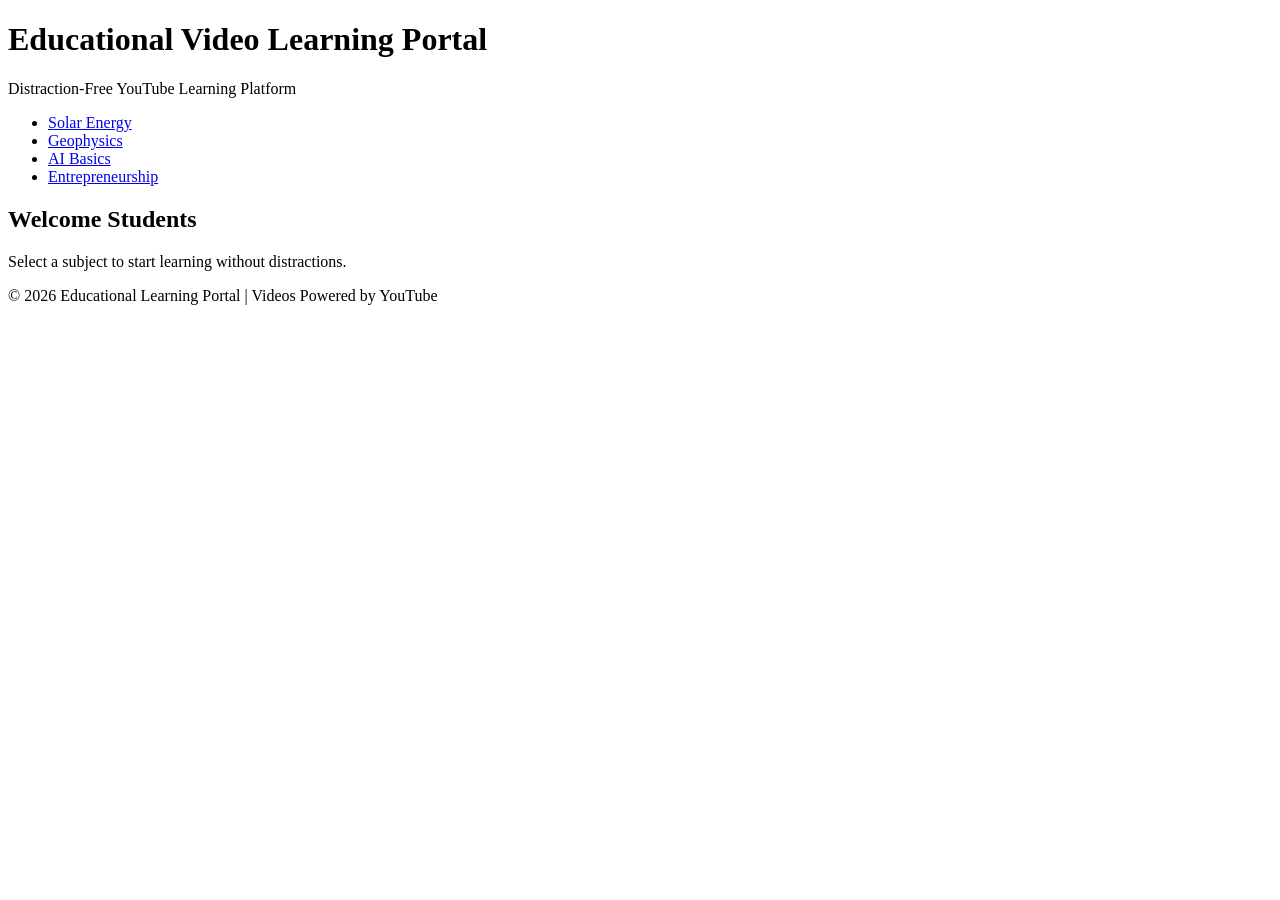
==== index.html @ c42286ee "Create index.html" ====
<!DOCTYPE html>
<html lang="en">
<head>
    <meta charset="UTF-8">
    <meta name="viewport" content="width=device-width, initial-scale=1.0">
    <title>Educational Video Learning Portal</title>

    <link rel="stylesheet" href="style.css">
    <link href="https://fonts.googleapis.com/css2?family=Roboto&display=swap" rel="stylesheet">
</head>

<body>

<header>
    <h1>Educational Video Learning Portal</h1>
    <p>Distraction-Free YouTube Learning Platform</p>
</header>

<nav>
    <ul>
        <li><a href="#" onclick="loadSection('solar')">Solar Energy</a></li>
        <li><a href="#" onclick="loadSection('geo')">Geophysics</a></li>
        <li><a href="#" onclick="loadSection('ai')">AI Basics</a></li>
        <li><a href="#" onclick="loadSection('entre')">Entrepreneurship</a></li>
    </ul>
</nav>

<main>

<section id="welcome">
    <h2>Welcome Students</h2>
    <p>Select a subject to start learning without distractions.</p>
</section>

<section id="videoSection" style="display:none;">
    <h2 id="sectionTitle"></h2>
    <div id="videoContainer" class="video-container"></div>
</section>

</main>

<footer>
    <p>© 2026 Educational Learning Portal | Videos Powered by YouTube</p>
</footer>

<script src="script.js"></script>

</body>
</html>
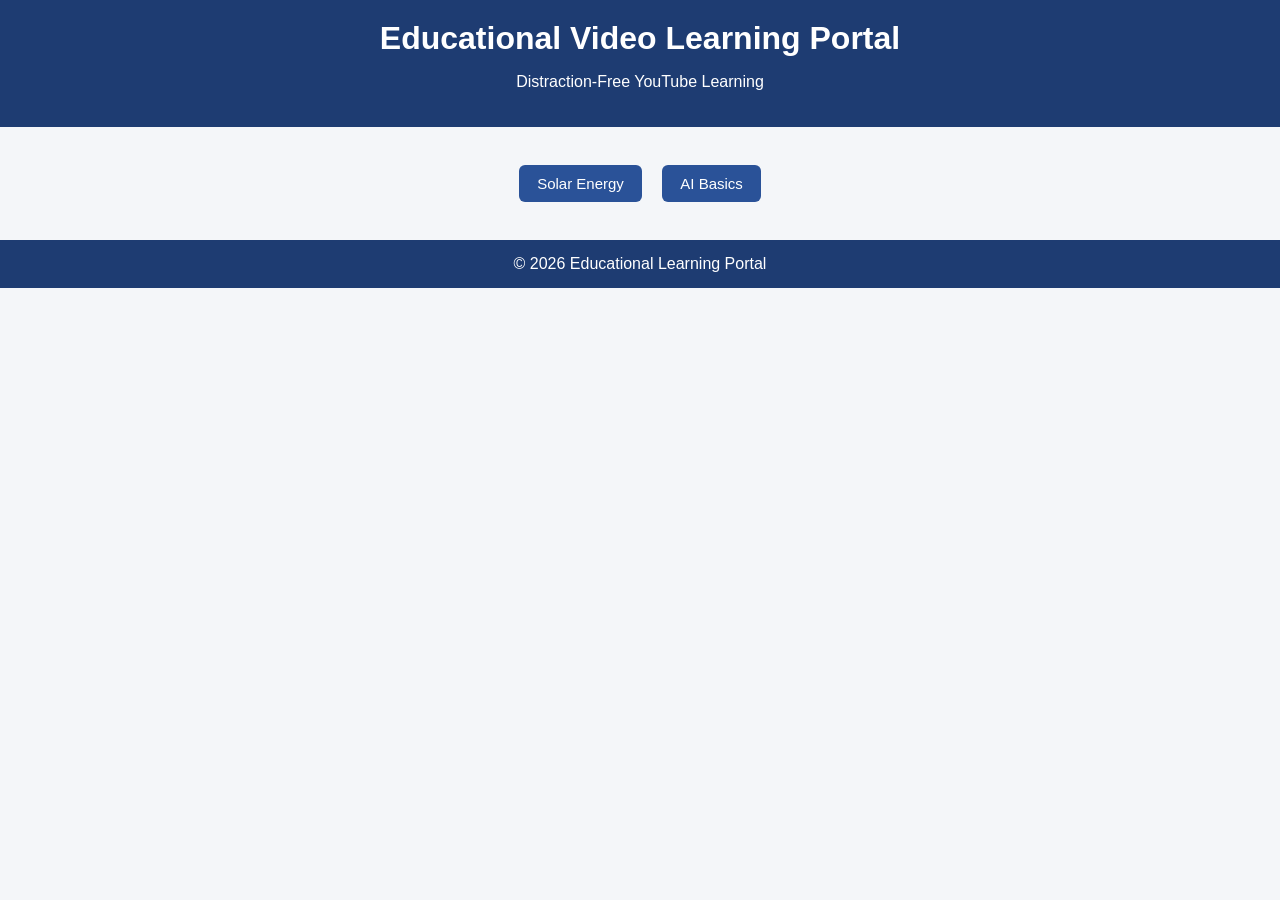
==== commit c57a5cfc: "Create index.html" ====
--- a/index.html
+++ b/index.html
@@ -2,48 +2,105 @@
 <html lang="en">
 <head>
     <meta charset="UTF-8">
+    <title>Educational Video Learning Portal</title>
     <meta name="viewport" content="width=device-width, initial-scale=1.0">
-    <title>Educational Video Learning Portal</title>
 
-    <link rel="stylesheet" href="style.css">
-    <link href="https://fonts.googleapis.com/css2?family=Roboto&display=swap" rel="stylesheet">
+    <style>
+        body {
+            margin: 0;
+            font-family: Arial, sans-serif;
+            background-color: #f4f6f9;
+            text-align: center;
+        }
+
+        header {
+            background-color: #1e3c72;
+            color: white;
+            padding: 20px;
+        }
+
+        h1 {
+            margin: 0;
+        }
+
+        .buttons {
+            margin: 30px 0;
+        }
+
+        button {
+            padding: 10px 18px;
+            margin: 8px;
+            border: none;
+            border-radius: 6px;
+            background-color: #2a5298;
+            color: white;
+            font-size: 15px;
+            cursor: pointer;
+        }
+
+        button:hover {
+            background-color: #16335c;
+        }
+
+        .videos {
+            display: none;
+            margin-bottom: 30px;
+        }
+
+        iframe {
+            width: 90%;
+            height: 400px;
+            margin: 15px 0;
+            border-radius: 10px;
+        }
+
+        footer {
+            background-color: #1e3c72;
+            color: white;
+            padding: 15px;
+        }
+    </style>
 </head>
 
 <body>
 
 <header>
     <h1>Educational Video Learning Portal</h1>
-    <p>Distraction-Free YouTube Learning Platform</p>
+    <p>Distraction-Free YouTube Learning</p>
 </header>
 
-<nav>
-    <ul>
-        <li><a href="#" onclick="loadSection('solar')">Solar Energy</a></li>
-        <li><a href="#" onclick="loadSection('geo')">Geophysics</a></li>
-        <li><a href="#" onclick="loadSection('ai')">AI Basics</a></li>
-        <li><a href="#" onclick="loadSection('entre')">Entrepreneurship</a></li>
-    </ul>
-</nav>
+<div class="buttons">
+    <button onclick="show('solar')">Solar Energy</button>
+    <button onclick="show('ai')">AI Basics</button>
+</div>
 
-<main>
+<!-- Solar Videos -->
+<div id="solar" class="videos">
+    <h2>Solar Energy</h2>
+    <iframe src="https://www.youtube.com/embed/dQw4w9WgXcQ?rel=0" allowfullscreen></iframe>
+</div>
 
-<section id="welcome">
-    <h2>Welcome Students</h2>
-    <p>Select a subject to start learning without distractions.</p>
-</section>
-
-<section id="videoSection" style="display:none;">
-    <h2 id="sectionTitle"></h2>
-    <div id="videoContainer" class="video-container"></div>
-</section>
-
-</main>
+<!-- AI Videos -->
+<div id="ai" class="videos">
+    <h2>AI Basics</h2>
+    <iframe src="https://www.youtube.com/embed/3tmd-ClpJxA?rel=0" allowfullscreen></iframe>
+</div>
 
 <footer>
-    <p>© 2026 Educational Learning Portal | Videos Powered by YouTube</p>
+    © 2026 Educational Learning Portal
 </footer>
 
-<script src="script.js"></script>
+<script>
+    function show(id) {
+        var sections = document.getElementsByClassName("videos");
+
+        for (var i = 0; i < sections.length; i++) {
+            sections[i].style.display = "none";
+        }
+
+        document.getElementById(id).style.display = "block";
+    }
+</script>
 
 </body>
 </html>
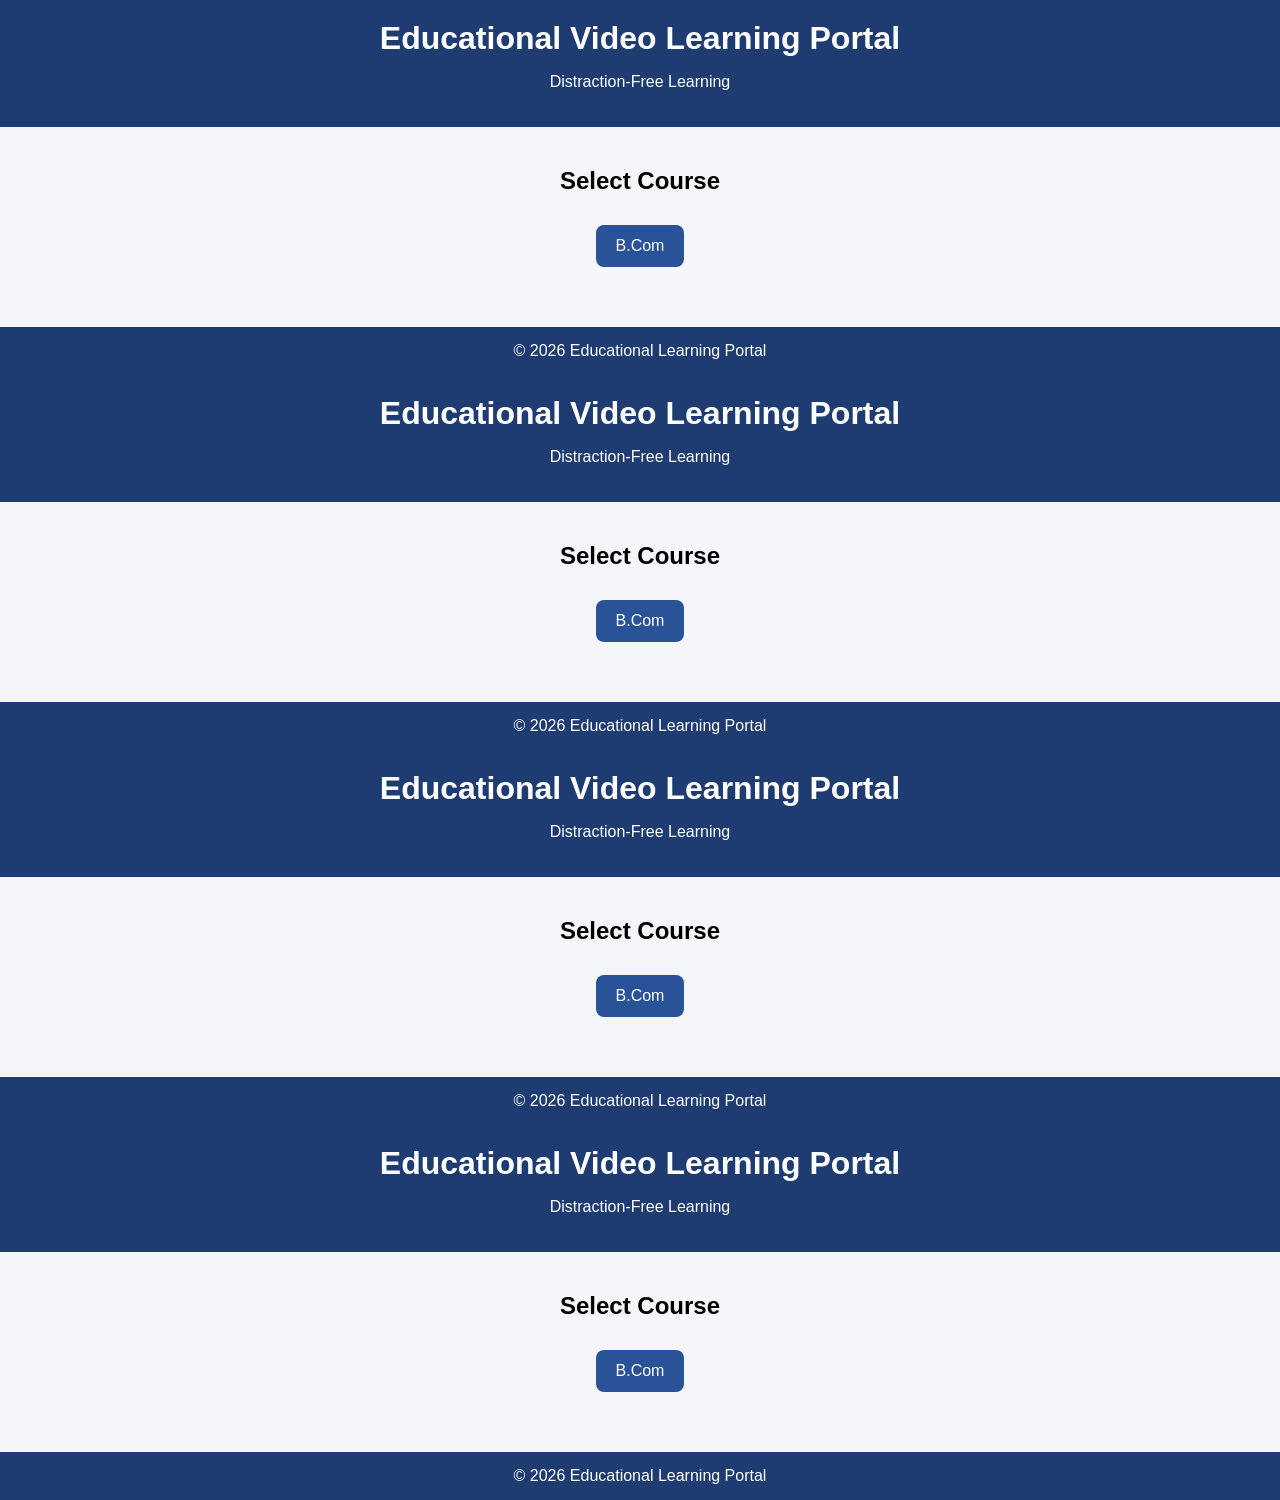
==== commit 2b2c4eba: "Create index.html" ====
--- a/index.html
+++ b/index.html
@@ -1,16 +1,15 @@
 <!DOCTYPE html>
-<html lang="en">
+<html>
 <head>
-    <meta charset="UTF-8">
     <title>Educational Video Learning Portal</title>
     <meta name="viewport" content="width=device-width, initial-scale=1.0">
 
     <style>
         body {
-            margin: 0;
             font-family: Arial, sans-serif;
+            text-align: center;
+            margin: 0;
             background-color: #f4f6f9;
-            text-align: center;
         }
 
         header {
@@ -23,18 +22,18 @@
             margin: 0;
         }
 
-        .buttons {
-            margin: 30px 0;
+        .container {
+            margin: 40px 0;
         }
 
         button {
-            padding: 10px 18px;
-            margin: 8px;
+            padding: 12px 20px;
+            margin: 10px;
             border: none;
-            border-radius: 6px;
+            border-radius: 8px;
             background-color: #2a5298;
             color: white;
-            font-size: 15px;
+            font-size: 16px;
             cursor: pointer;
         }
 
@@ -42,22 +41,15 @@
             background-color: #16335c;
         }
 
-        .videos {
+        .section {
             display: none;
-            margin-bottom: 30px;
-        }
-
-        iframe {
-            width: 90%;
-            height: 400px;
-            margin: 15px 0;
-            border-radius: 10px;
         }
 
         footer {
             background-color: #1e3c72;
             color: white;
             padding: 15px;
+            margin-top: 50px;
         }
     </style>
 </head>
@@ -66,24 +58,33 @@
 
 <header>
     <h1>Educational Video Learning Portal</h1>
-    <p>Distraction-Free YouTube Learning</p>
+    <p>Distraction-Free Learning</p>
 </header>
 
-<div class="buttons">
-    <button onclick="show('solar')">Solar Energy</button>
-    <button onclick="show('ai')">AI Basics</button>
-</div>
-
-<!-- Solar Videos -->
-<div id="solar" class="videos">
-    <h2>Solar Energy</h2>
-    <iframe src="https://www.youtube.com/embed/dQw4w9WgXcQ?rel=0" allowfullscreen></iframe>
-</div>
-
-<!-- AI Videos -->
-<div id="ai" class="videos">
-    <h2>AI Basics</h2>
-    <iframe src="https://www.youtube.com/embed/3tmd-ClpJxA?rel=0" allowfullscreen></iframe>
+<div class="container">
+
+    <!-- Step 1: Course Selection -->
+    <div id="courseSection">
+        <h2>Select Course</h2>
+        <button onclick="showBcom()">B.Com</button>
+    </div>
+
+    <!-- Step 2: B.Com Subjects -->
+    <div id="bcomSection" class="section">
+        <h2>B.Com Subjects</h2>
+        <button onclick="openVideo('https://www.youtube.com/watch?v=dQw4w9WgXcQ')">
+            Financial Accounting
+        </button>
+
+        <button onclick="openVideo('https://www.youtube.com/watch?v=3tmd-ClpJxA')">
+            Business Economics
+        </button>
+
+        <button onclick="openVideo('https://www.youtube.com/watch?v=l482T0yNkeo')">
+            Business Statistics
+        </button>
+    </div>
+
 </div>
 
 <footer>
@@ -91,14 +92,328 @@
 </footer>
 
 <script>
-    function show(id) {
-        var sections = document.getElementsByClassName("videos");
-
-        for (var i = 0; i < sections.length; i++) {
-            sections[i].style.display = "none";
-        }
-
-        document.getElementById(id).style.display = "block";
+    function showBcom() {
+        document.getElementById("courseSection").style.display = "none";
+        document.getElementById("bcomSection").style.display = "block";
+    }
+
+    function openVideo(link) {
+        window.open(link, "_blank");
+    }
+</script>
+
+</body>
+</html><!DOCTYPE html>
+<html>
+<head>
+    <title>Educational Video Learning Portal</title>
+    <meta name="viewport" content="width=device-width, initial-scale=1.0">
+
+    <style>
+        body {
+            font-family: Arial, sans-serif;
+            text-align: center;
+            margin: 0;
+            background-color: #f4f6f9;
+        }
+
+        header {
+            background-color: #1e3c72;
+            color: white;
+            padding: 20px;
+        }
+
+        h1 {
+            margin: 0;
+        }
+
+        .container {
+            margin: 40px 0;
+        }
+
+        button {
+            padding: 12px 20px;
+            margin: 10px;
+            border: none;
+            border-radius: 8px;
+            background-color: #2a5298;
+            color: white;
+            font-size: 16px;
+            cursor: pointer;
+        }
+
+        button:hover {
+            background-color: #16335c;
+        }
+
+        .section {
+            display: none;
+        }
+
+        footer {
+            background-color: #1e3c72;
+            color: white;
+            padding: 15px;
+            margin-top: 50px;
+        }
+    </style>
+</head>
+
+<body>
+
+<header>
+    <h1>Educational Video Learning Portal</h1>
+    <p>Distraction-Free Learning</p>
+</header>
+
+<div class="container">
+
+    <!-- Step 1: Course Selection -->
+    <div id="courseSection">
+        <h2>Select Course</h2>
+        <button onclick="showBcom()">B.Com</button>
+    </div>
+
+    <!-- Step 2: B.Com Subjects -->
+    <div id="bcomSection" class="section">
+        <h2>B.Com Subjects</h2>
+        <button onclick="openVideo('https://www.youtube.com/watch?v=dQw4w9WgXcQ')">
+            Financial Accounting
+        </button>
+
+        <button onclick="openVideo('https://www.youtube.com/watch?v=3tmd-ClpJxA')">
+            Business Economics
+        </button>
+
+        <button onclick="openVideo('https://www.youtube.com/watch?v=l482T0yNkeo')">
+            Business Statistics
+        </button>
+    </div>
+
+</div>
+
+<footer>
+    © 2026 Educational Learning Portal
+</footer>
+
+<script>
+    function showBcom() {
+        document.getElementById("courseSection").style.display = "none";
+        document.getElementById("bcomSection").style.display = "block";
+    }
+
+    function openVideo(link) {
+        window.open(link, "_blank");
+    }
+</script>
+
+</body>
+</html><!DOCTYPE html>
+<html>
+<head>
+    <title>Educational Video Learning Portal</title>
+    <meta name="viewport" content="width=device-width, initial-scale=1.0">
+
+    <style>
+        body {
+            font-family: Arial, sans-serif;
+            text-align: center;
+            margin: 0;
+            background-color: #f4f6f9;
+        }
+
+        header {
+            background-color: #1e3c72;
+            color: white;
+            padding: 20px;
+        }
+
+        h1 {
+            margin: 0;
+        }
+
+        .container {
+            margin: 40px 0;
+        }
+
+        button {
+            padding: 12px 20px;
+            margin: 10px;
+            border: none;
+            border-radius: 8px;
+            background-color: #2a5298;
+            color: white;
+            font-size: 16px;
+            cursor: pointer;
+        }
+
+        button:hover {
+            background-color: #16335c;
+        }
+
+        .section {
+            display: none;
+        }
+
+        footer {
+            background-color: #1e3c72;
+            color: white;
+            padding: 15px;
+            margin-top: 50px;
+        }
+    </style>
+</head>
+
+<body>
+
+<header>
+    <h1>Educational Video Learning Portal</h1>
+    <p>Distraction-Free Learning</p>
+</header>
+
+<div class="container">
+
+    <!-- Step 1: Course Selection -->
+    <div id="courseSection">
+        <h2>Select Course</h2>
+        <button onclick="showBcom()">B.Com</button>
+    </div>
+
+    <!-- Step 2: B.Com Subjects -->
+    <div id="bcomSection" class="section">
+        <h2>B.Com Subjects</h2>
+        <button onclick="openVideo('https://www.youtube.com/watch?v=dQw4w9WgXcQ')">
+            Financial Accounting
+        </button>
+
+        <button onclick="openVideo('https://www.youtube.com/watch?v=3tmd-ClpJxA')">
+            Business Economics
+        </button>
+
+        <button onclick="openVideo('https://www.youtube.com/watch?v=l482T0yNkeo')">
+            Business Statistics
+        </button>
+    </div>
+
+</div>
+
+<footer>
+    © 2026 Educational Learning Portal
+</footer>
+
+<script>
+    function showBcom() {
+        document.getElementById("courseSection").style.display = "none";
+        document.getElementById("bcomSection").style.display = "block";
+    }
+
+    function openVideo(link) {
+        window.open(link, "_blank");
+    }
+</script>
+
+</body>
+</html><!DOCTYPE html>
+<html>
+<head>
+    <title>Educational Video Learning Portal</title>
+    <meta name="viewport" content="width=device-width, initial-scale=1.0">
+
+    <style>
+        body {
+            font-family: Arial, sans-serif;
+            text-align: center;
+            margin: 0;
+            background-color: #f4f6f9;
+        }
+
+        header {
+            background-color: #1e3c72;
+            color: white;
+            padding: 20px;
+        }
+
+        h1 {
+            margin: 0;
+        }
+
+        .container {
+            margin: 40px 0;
+        }
+
+        button {
+            padding: 12px 20px;
+            margin: 10px;
+            border: none;
+            border-radius: 8px;
+            background-color: #2a5298;
+            color: white;
+            font-size: 16px;
+            cursor: pointer;
+        }
+
+        button:hover {
+            background-color: #16335c;
+        }
+
+        .section {
+            display: none;
+        }
+
+        footer {
+            background-color: #1e3c72;
+            color: white;
+            padding: 15px;
+            margin-top: 50px;
+        }
+    </style>
+</head>
+
+<body>
+
+<header>
+    <h1>Educational Video Learning Portal</h1>
+    <p>Distraction-Free Learning</p>
+</header>
+
+<div class="container">
+
+    <!-- Step 1: Course Selection -->
+    <div id="courseSection">
+        <h2>Select Course</h2>
+        <button onclick="showBcom()">B.Com</button>
+    </div>
+
+    <!-- Step 2: B.Com Subjects -->
+    <div id="bcomSection" class="section">
+        <h2>B.Com Subjects</h2>
+        <button onclick="openVideo('https://www.youtube.com/watch?v=dQw4w9WgXcQ')">
+            Financial Accounting
+        </button>
+
+        <button onclick="openVideo('https://www.youtube.com/watch?v=3tmd-ClpJxA')">
+            Business Economics
+        </button>
+
+        <button onclick="openVideo('https://www.youtube.com/watch?v=l482T0yNkeo')">
+            Business Statistics
+        </button>
+    </div>
+
+</div>
+
+<footer>
+    © 2026 Educational Learning Portal
+</footer>
+
+<script>
+    function showBcom() {
+        document.getElementById("courseSection").style.display = "none";
+        document.getElementById("bcomSection").style.display = "block";
+    }
+
+    function openVideo(link) {
+        window.open(link, "_blank");
     }
 </script>
 
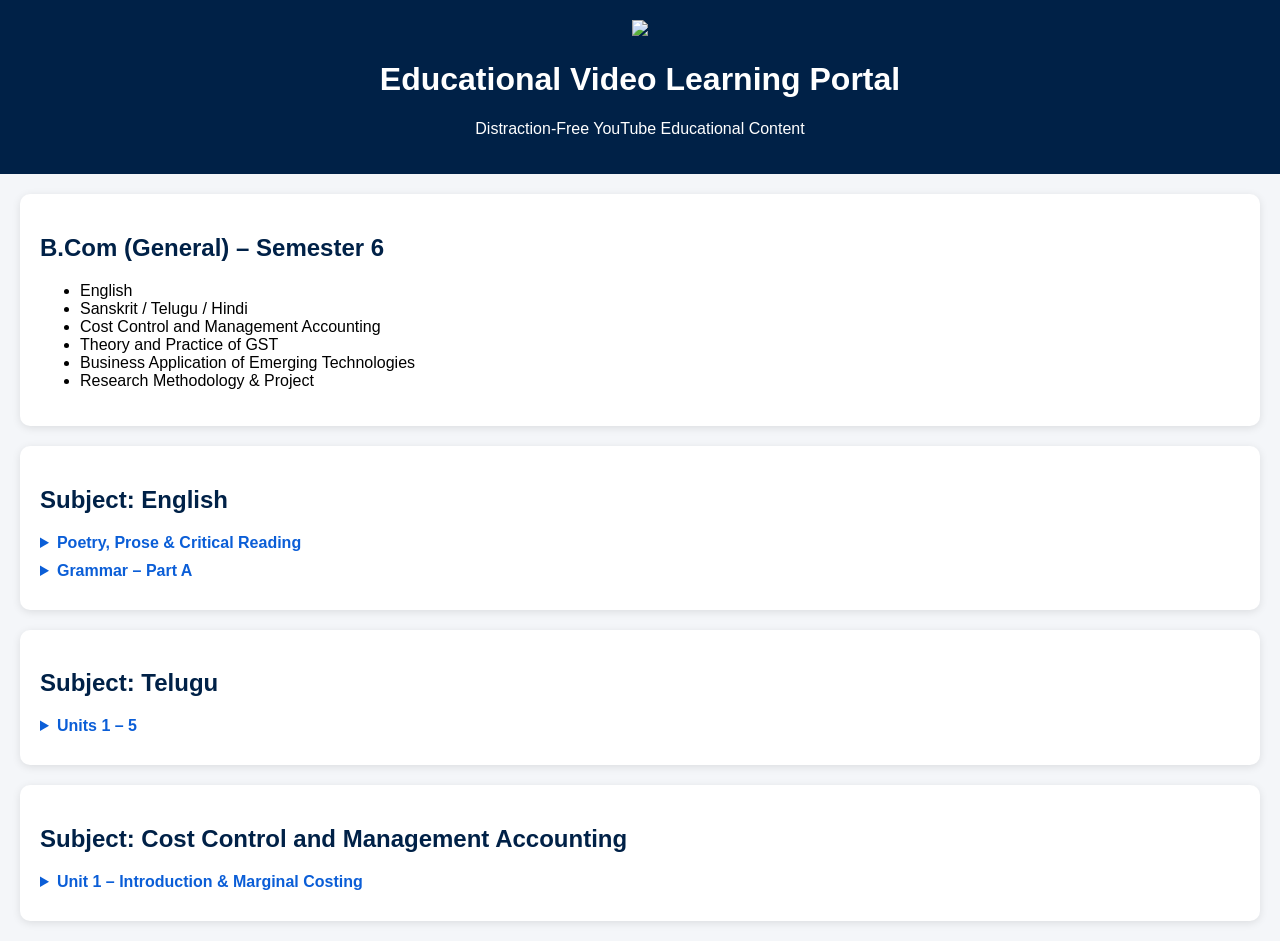
==== commit 3e14eb8f: "Create index.html" ====
--- a/index.html
+++ b/index.html
@@ -1,421 +1,346 @@
 <!DOCTYPE html>
 <html>
 <head>
-    <title>Educational Video Learning Portal</title>
-    <meta name="viewport" content="width=device-width, initial-scale=1.0">
-
-    <style>
-        body {
-            font-family: Arial, sans-serif;
-            text-align: center;
-            margin: 0;
-            background-color: #f4f6f9;
-        }
-
-        header {
-            background-color: #1e3c72;
-            color: white;
-            padding: 20px;
-        }
-
-        h1 {
-            margin: 0;
-        }
-
-        .container {
-            margin: 40px 0;
-        }
-
-        button {
-            padding: 12px 20px;
-            margin: 10px;
-            border: none;
-            border-radius: 8px;
-            background-color: #2a5298;
-            color: white;
-            font-size: 16px;
-            cursor: pointer;
-        }
-
-        button:hover {
-            background-color: #16335c;
-        }
-
-        .section {
-            display: none;
-        }
-
-        footer {
-            background-color: #1e3c72;
-            color: white;
-            padding: 15px;
-            margin-top: 50px;
-        }
-    </style>
+<title>Educational Video Learning Portal</title>
+
+<style>
+body {
+    font-family: Arial, sans-serif;
+    background-color: #f4f6f9;
+    margin: 0;
+    padding: 0;
+}
+
+header {
+    background-color: #002147;
+    color: white;
+    padding: 20px;
+    text-align: center;
+}
+
+header img {
+    width: 80px;
+}
+
+section {
+    margin: 20px;
+    padding: 20px;
+    background: white;
+    border-radius: 10px;
+    box-shadow: 0 2px 8px rgba(0,0,0,0.1);
+}
+
+h2 {
+    color: #002147;
+}
+
+details {
+    margin-bottom: 10px;
+}
+
+summary {
+    font-weight: bold;
+    cursor: pointer;
+    color: #0b5ed7;
+}
+
+a {
+    text-decoration: none;
+    color: #0b5ed7;
+}
+
+a:hover {
+    text-decoration: underline;
+}
+</style>
 </head>
 
 <body>
 
 <header>
+    <img src="https://cdn-icons-png.flaticon.com/512/3135/3135755.png">
     <h1>Educational Video Learning Portal</h1>
-    <p>Distraction-Free Learning</p>
+    <p>Distraction-Free YouTube Educational Content</p>
 </header>
 
-<div class="container">
-
-    <!-- Step 1: Course Selection -->
-    <div id="courseSection">
-        <h2>Select Course</h2>
-        <button onclick="showBcom()">B.Com</button>
-    </div>
-
-    <!-- Step 2: B.Com Subjects -->
-    <div id="bcomSection" class="section">
-        <h2>B.Com Subjects</h2>
-        <button onclick="openVideo('https://www.youtube.com/watch?v=dQw4w9WgXcQ')">
-            Financial Accounting
-        </button>
-
-        <button onclick="openVideo('https://www.youtube.com/watch?v=3tmd-ClpJxA')">
-            Business Economics
-        </button>
-
-        <button onclick="openVideo('https://www.youtube.com/watch?v=l482T0yNkeo')">
-            Business Statistics
-        </button>
-    </div>
-
-</div>
-
-<footer>
-    © 2026 Educational Learning Portal
-</footer>
-
-<script>
-    function showBcom() {
-        document.getElementById("courseSection").style.display = "none";
-        document.getElementById("bcomSection").style.display = "block";
-    }
-
-    function openVideo(link) {
-        window.open(link, "_blank");
-    }
-</script>
-
-</body>
-</html><!DOCTYPE html>
+<!-- ================= BCOM GENERAL ================= -->
+
+<section>
+<h2>B.Com (General) – Semester 6</h2>
+<ul>
+<li>English</li>
+<li>Sanskrit / Telugu / Hindi</li>
+<li>Cost Control and Management Accounting</li>
+<li>Theory and Practice of GST</li>
+<li>Business Application of Emerging Technologies</li>
+<li>Research Methodology & Project</li>
+</ul>
+</section>
+
+<section>
+<h2>Subject: English</h2>
+
+<details>
+<summary>Poetry, Prose & Critical Reading</summary>
+<p><b>Channel:</b> English By Nisa</p>
+<a href="https://youtube.com/playlist?list=Plujxb7al70ibdke4oii4d40mycuq4jnq8" target="_blank">Watch Playlist</a>
+</details>
+
+<details>
+<summary>Grammar – Part A</summary>
+<p><b>Channel:</b> English By Nisa</p>
+<a href="https://youtube.com/playlist?list=Plujxb7al70ib4mdwqipyrirrylnwjpu2d" target="_blank">Watch Grammar Playlist</a>
+</details>
+
+</section>
+
+<section>
+<h2>Subject: Telugu</h2>
+
+<details>
+<summary>Units 1 – 5</summary>
+<p><b>Channel:</b> Shivanipallela</p>
+<a href="https://youtu.be/Acxwzelmptk" target="_blank">Watch Unit 1</a><br>
+<a href="https://youtu.be/Qy_Fn2g-Fik" target="_blank">Watch Unit 2</a><br>
+<a href="https://youtu.be/D16cfieeowa" target="_blank">Watch Unit 3</a>
+</details>
+
+</section>
+
+<section>
+<h2>Subject: Cost Control and Management Accounting</h2>
+
+<details>
+<summary>Unit 1 – Introduction & Marginal Costing</summary>
+<a href="https://youtu.be/6f6fs-Sc5ek" target="_blank">Shivanipallela</a>
+</det<!DOCTYPE html>
 <html>
 <head>
-    <title>Educational Video Learning Portal</title>
-    <meta name="viewport" content="width=device-width, initial-scale=1.0">
-
-    <style>
-        body {
-            font-family: Arial, sans-serif;
-            text-align: center;
-            margin: 0;
-            background-color: #f4f6f9;
-        }
-
-        header {
-            background-color: #1e3c72;
-            color: white;
-            padding: 20px;
-        }
-
-        h1 {
-            margin: 0;
-        }
-
-        .container {
-            margin: 40px 0;
-        }
-
-        button {
-            padding: 12px 20px;
-            margin: 10px;
-            border: none;
-            border-radius: 8px;
-            background-color: #2a5298;
-            color: white;
-            font-size: 16px;
-            cursor: pointer;
-        }
-
-        button:hover {
-            background-color: #16335c;
-        }
-
-        .section {
-            display: none;
-        }
-
-        footer {
-            background-color: #1e3c72;
-            color: white;
-            padding: 15px;
-            margin-top: 50px;
-        }
-    </style>
+<title>Educational Video Learning Portal</title>
+
+<style>
+body {
+    font-family: Arial, sans-serif;
+    background-color: #f4f6f9;
+    margin: 0;
+    padding: 0;
+}
+
+header {
+    background-color: #002147;
+    color: white;
+    padding: 20px;
+    text-align: center;
+}
+
+header img {
+    width: 80px;
+}
+
+section {
+    margin: 20px;
+    padding: 20px;
+    background: white;
+    border-radius: 10px;
+    box-shadow: 0 2px 8px rgba(0,0,0,0.1);
+}
+
+h2 {
+    color: #002147;
+}
+
+details {
+    margin-bottom: 10px;
+}
+
+summary {
+    font-weight: bold;
+    cursor: pointer;
+    color: #0b5ed7;
+}
+
+a {
+    text-decoration: none;
+    color: #0b5ed7;
+}
+
+a:hover {
+    text-decoration: underline;
+}
+</style>
 </head>
 
 <body>
 
 <header>
+    <img src="https://cdn-icons-png.flaticon.com/512/3135/3135755.png">
     <h1>Educational Video Learning Portal</h1>
-    <p>Distraction-Free Learning</p>
+    <p>Distraction-Free YouTube Educational Content</p>
 </header>
 
-<div class="container">
-
-    <!-- Step 1: Course Selection -->
-    <div id="courseSection">
-        <h2>Select Course</h2>
-        <button onclick="showBcom()">B.Com</button>
-    </div>
-
-    <!-- Step 2: B.Com Subjects -->
-    <div id="bcomSection" class="section">
-        <h2>B.Com Subjects</h2>
-        <button onclick="openVideo('https://www.youtube.com/watch?v=dQw4w9WgXcQ')">
-            Financial Accounting
-        </button>
-
-        <button onclick="openVideo('https://www.youtube.com/watch?v=3tmd-ClpJxA')">
-            Business Economics
-        </button>
-
-        <button onclick="openVideo('https://www.youtube.com/watch?v=l482T0yNkeo')">
-            Business Statistics
-        </button>
-    </div>
-
-</div>
-
-<footer>
-    © 2026 Educational Learning Portal
-</footer>
-
-<script>
-    function showBcom() {
-        document.getElementById("courseSection").style.display = "none";
-        document.getElementById("bcomSection").style.display = "block";
-    }
-
-    function openVideo(link) {
-        window.open(link, "_blank");
-    }
-</script>
-
-</body>
-</html><!DOCTYPE html>
+<!-- ================= BCOM GENERAL ================= -->
+
+<section>
+<h2>B.Com (General) – Semester 6</h2>
+<ul>
+<li>English</li>
+<li>Sanskrit / Telugu / Hindi</li>
+<li>Cost Control and Management Accounting</li>
+<li>Theory and Practice of GST</li>
+<li>Business Application of Emerging Technologies</li>
+<li>Research Methodology & Project</li>
+</ul>
+</section>
+
+<section>
+<h2>Subject: English</h2>
+
+<details>
+<summary>Poetry, Prose & Critical Reading</summary>
+<p><b>Channel:</b> English By Nisa</p>
+<a href="https://youtube.com/playlist?list=Plujxb7al70ibdke4oii4d40mycuq4jnq8" target="_blank">Watch Playlist</a>
+</details>
+
+<details>
+<summary>Grammar – Part A</summary>
+<p><b>Channel:</b> English By Nisa</p>
+<a href="https://youtube.com/playlist?list=Plujxb7al70ib4mdwqipyrirrylnwjpu2d" target="_blank">Watch Grammar Playlist</a>
+</details>
+
+</section>
+
+<section>
+<h2>Subject: Telugu</h2>
+
+<details>
+<summary>Units 1 – 5</summary>
+<p><b>Channel:</b> Shivanipallela</p>
+<a href="https://youtu.be/Acxwzelmptk" target="_blank">Watch Unit 1</a><br>
+<a href="https://youtu.be/Qy_Fn2g-Fik" target="_blank">Watch Unit 2</a><br>
+<a href="https://youtu.be/D16cfieeowa" target="_blank">Watch Unit 3</a>
+</details>
+
+</section>
+
+<section>
+<h2>Subject: Cost Control and Management Accounting</h2>
+
+<details>
+<summary>Unit 1 – Introduction & Marginal Costing</summary>
+<a href="https://youtu.be/6f6fs-Sc5ek" target="_blank">Shivanipallela</a>
+</det<!DOCTYPE html>
 <html>
 <head>
-    <title>Educational Video Learning Portal</title>
-    <meta name="viewport" content="width=device-width, initial-scale=1.0">
-
-    <style>
-        body {
-            font-family: Arial, sans-serif;
-            text-align: center;
-            margin: 0;
-            background-color: #f4f6f9;
-        }
-
-        header {
-            background-color: #1e3c72;
-            color: white;
-            padding: 20px;
-        }
-
-        h1 {
-            margin: 0;
-        }
-
-        .container {
-            margin: 40px 0;
-        }
-
-        button {
-            padding: 12px 20px;
-            margin: 10px;
-            border: none;
-            border-radius: 8px;
-            background-color: #2a5298;
-            color: white;
-            font-size: 16px;
-            cursor: pointer;
-        }
-
-        button:hover {
-            background-color: #16335c;
-        }
-
-        .section {
-            display: none;
-        }
-
-        footer {
-            background-color: #1e3c72;
-            color: white;
-            padding: 15px;
-            margin-top: 50px;
-        }
-    </style>
+<title>Educational Video Learning Portal</title>
+
+<style>
+body {
+    font-family: Arial, sans-serif;
+    background-color: #f4f6f9;
+    margin: 0;
+    padding: 0;
+}
+
+header {
+    background-color: #002147;
+    color: white;
+    padding: 20px;
+    text-align: center;
+}
+
+header img {
+    width: 80px;
+}
+
+section {
+    margin: 20px;
+    padding: 20px;
+    background: white;
+    border-radius: 10px;
+    box-shadow: 0 2px 8px rgba(0,0,0,0.1);
+}
+
+h2 {
+    color: #002147;
+}
+
+details {
+    margin-bottom: 10px;
+}
+
+summary {
+    font-weight: bold;
+    cursor: pointer;
+    color: #0b5ed7;
+}
+
+a {
+    text-decoration: none;
+    color: #0b5ed7;
+}
+
+a:hover {
+    text-decoration: underline;
+}
+</style>
 </head>
 
 <body>
 
 <header>
+    <img src="https://cdn-icons-png.flaticon.com/512/3135/3135755.png">
     <h1>Educational Video Learning Portal</h1>
-    <p>Distraction-Free Learning</p>
+    <p>Distraction-Free YouTube Educational Content</p>
 </header>
 
-<div class="container">
-
-    <!-- Step 1: Course Selection -->
-    <div id="courseSection">
-        <h2>Select Course</h2>
-        <button onclick="showBcom()">B.Com</button>
-    </div>
-
-    <!-- Step 2: B.Com Subjects -->
-    <div id="bcomSection" class="section">
-        <h2>B.Com Subjects</h2>
-        <button onclick="openVideo('https://www.youtube.com/watch?v=dQw4w9WgXcQ')">
-            Financial Accounting
-        </button>
-
-        <button onclick="openVideo('https://www.youtube.com/watch?v=3tmd-ClpJxA')">
-            Business Economics
-        </button>
-
-        <button onclick="openVideo('https://www.youtube.com/watch?v=l482T0yNkeo')">
-            Business Statistics
-        </button>
-    </div>
-
-</div>
-
-<footer>
-    © 2026 Educational Learning Portal
-</footer>
-
-<script>
-    function showBcom() {
-        document.getElementById("courseSection").style.display = "none";
-        document.getElementById("bcomSection").style.display = "block";
-    }
-
-    function openVideo(link) {
-        window.open(link, "_blank");
-    }
-</script>
-
-</body>
-</html><!DOCTYPE html>
-<html>
-<head>
-    <title>Educational Video Learning Portal</title>
-    <meta name="viewport" content="width=device-width, initial-scale=1.0">
-
-    <style>
-        body {
-            font-family: Arial, sans-serif;
-            text-align: center;
-            margin: 0;
-            background-color: #f4f6f9;
-        }
-
-        header {
-            background-color: #1e3c72;
-            color: white;
-            padding: 20px;
-        }
-
-        h1 {
-            margin: 0;
-        }
-
-        .container {
-            margin: 40px 0;
-        }
-
-        button {
-            padding: 12px 20px;
-            margin: 10px;
-            border: none;
-            border-radius: 8px;
-            background-color: #2a5298;
-            color: white;
-            font-size: 16px;
-            cursor: pointer;
-        }
-
-        button:hover {
-            background-color: #16335c;
-        }
-
-        .section {
-            display: none;
-        }
-
-        footer {
-            background-color: #1e3c72;
-            color: white;
-            padding: 15px;
-            margin-top: 50px;
-        }
-    </style>
-</head>
-
-<body>
-
-<header>
-    <h1>Educational Video Learning Portal</h1>
-    <p>Distraction-Free Learning</p>
-</header>
-
-<div class="container">
-
-    <!-- Step 1: Course Selection -->
-    <div id="courseSection">
-        <h2>Select Course</h2>
-        <button onclick="showBcom()">B.Com</button>
-    </div>
-
-    <!-- Step 2: B.Com Subjects -->
-    <div id="bcomSection" class="section">
-        <h2>B.Com Subjects</h2>
-        <button onclick="openVideo('https://www.youtube.com/watch?v=dQw4w9WgXcQ')">
-            Financial Accounting
-        </button>
-
-        <button onclick="openVideo('https://www.youtube.com/watch?v=3tmd-ClpJxA')">
-            Business Economics
-        </button>
-
-        <button onclick="openVideo('https://www.youtube.com/watch?v=l482T0yNkeo')">
-            Business Statistics
-        </button>
-    </div>
-
-</div>
-
-<footer>
-    © 2026 Educational Learning Portal
-</footer>
-
-<script>
-    function showBcom() {
-        document.getElementById("courseSection").style.display = "none";
-        document.getElementById("bcomSection").style.display = "block";
-    }
-
-    function openVideo(link) {
-        window.open(link, "_blank");
-    }
-</script>
-
-</body>
-</html>
+<!-- ================= BCOM GENERAL ================= -->
+
+<section>
+<h2>B.Com (General) – Semester 6</h2>
+<ul>
+<li>English</li>
+<li>Sanskrit / Telugu / Hindi</li>
+<li>Cost Control and Management Accounting</li>
+<li>Theory and Practice of GST</li>
+<li>Business Application of Emerging Technologies</li>
+<li>Research Methodology & Project</li>
+</ul>
+</section>
+
+<section>
+<h2>Subject: English</h2>
+
+<details>
+<summary>Poetry, Prose & Critical Reading</summary>
+<p><b>Channel:</b> English By Nisa</p>
+<a href="https://youtube.com/playlist?list=Plujxb7al70ibdke4oii4d40mycuq4jnq8" target="_blank">Watch Playlist</a>
+</details>
+
+<details>
+<summary>Grammar – Part A</summary>
+<p><b>Channel:</b> English By Nisa</p>
+<a href="https://youtube.com/playlist?list=Plujxb7al70ib4mdwqipyrirrylnwjpu2d" target="_blank">Watch Grammar Playlist</a>
+</details>
+
+</section>
+
+<section>
+<h2>Subject: Telugu</h2>
+
+<details>
+<summary>Units 1 – 5</summary>
+<p><b>Channel:</b> Shivanipallela</p>
+<a href="https://youtu.be/Acxwzelmptk" target="_blank">Watch Unit 1</a><br>
+<a href="https://youtu.be/Qy_Fn2g-Fik" target="_blank">Watch Unit 2</a><br>
+<a href="https://youtu.be/D16cfieeowa" target="_blank">Watch Unit 3</a>
+</details>
+
+</section>
+
+<section>
+<h2>Subject: Cost Control and Management Accounting</h2>
+
+<details>
+<summary>Unit 1 – Introduction & Marginal Costing</summary>
+<a href="https://youtu.be/6f6fs-Sc5ek" target="_blank">Shivanipallela</a>
+</detvv
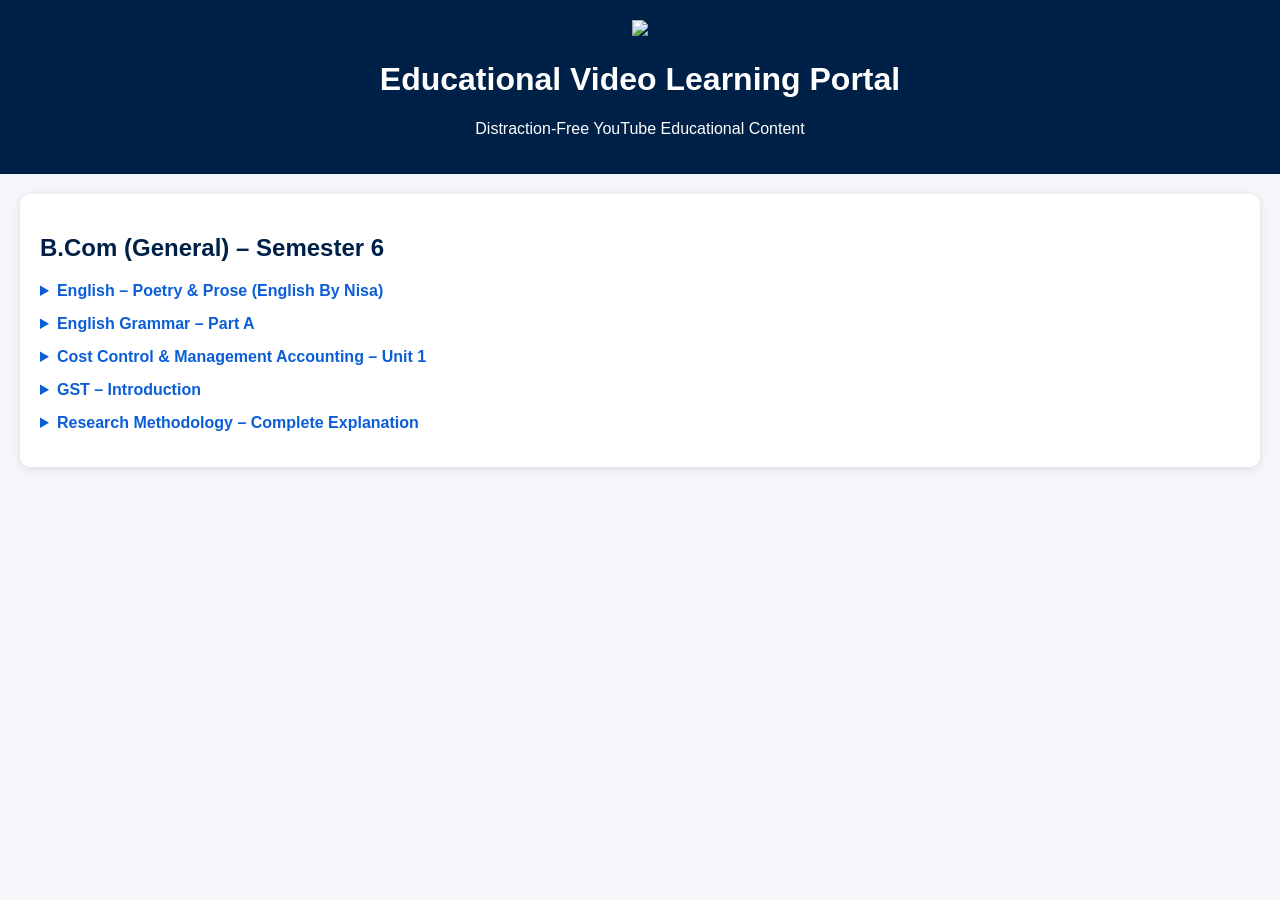
==== commit 8f71d934: "Create index.html" ====
--- a/index.html
+++ b/index.html
@@ -8,7 +8,6 @@
     font-family: Arial, sans-serif;
     background-color: #f4f6f9;
     margin: 0;
-    padding: 0;
 }
 
 header {
@@ -35,22 +34,19 @@
 }
 
 details {
-    margin-bottom: 10px;
+    margin-bottom: 15px;
 }
 
 summary {
     font-weight: bold;
     cursor: pointer;
     color: #0b5ed7;
+    font-size: 16px;
 }
 
-a {
-    text-decoration: none;
-    color: #0b5ed7;
-}
-
-a:hover {
-    text-decoration: underline;
+iframe {
+    margin-top: 15px;
+    border-radius: 10px;
 }
 </style>
 </head>
@@ -63,284 +59,70 @@
     <p>Distraction-Free YouTube Educational Content</p>
 </header>
 
-<!-- ================= BCOM GENERAL ================= -->
-
 <section>
 <h2>B.Com (General) – Semester 6</h2>
-<ul>
-<li>English</li>
-<li>Sanskrit / Telugu / Hindi</li>
-<li>Cost Control and Management Accounting</li>
-<li>Theory and Practice of GST</li>
-<li>Business Application of Emerging Technologies</li>
-<li>Research Methodology & Project</li>
-</ul>
-</section>
-
-<section>
-<h2>Subject: English</h2>
 
 <details>
-<summary>Poetry, Prose & Critical Reading</summary>
-<p><b>Channel:</b> English By Nisa</p>
-<a href="https://youtube.com/playlist?list=Plujxb7al70ibdke4oii4d40mycuq4jnq8" target="_blank">Watch Playlist</a>
+<summary>English – Poetry & Prose (English By Nisa)</summary>
+
+<iframe 
+width="100%" 
+height="400"
+src="https://www.youtube.com/embed/videoseries?list=Plujxb7al70ibdke4oii4d40mycuq4jnq8"
+allowfullscreen>
+</iframe>
+
 </details>
 
 <details>
-<summary>Grammar – Part A</summary>
-<p><b>Channel:</b> English By Nisa</p>
-<a href="https://youtube.com/playlist?list=Plujxb7al70ib4mdwqipyrirrylnwjpu2d" target="_blank">Watch Grammar Playlist</a>
+<summary>English Grammar – Part A</summary>
+
+<iframe 
+width="100%" 
+height="400"
+src="https://www.youtube.com/embed/videoseries?list=Plujxb7al70ib4mdwqipyrirrylnwjpu2d"
+allowfullscreen>
+</iframe>
+
+</details>
+
+<details>
+<summary>Cost Control & Management Accounting – Unit 1</summary>
+
+<iframe 
+width="100%" 
+height="400"
+src="https://www.youtube.com/embed/6f6fs-Sc5ek"
+allowfullscreen>
+</iframe>
+
+</details>
+
+<details>
+<summary>GST – Introduction</summary>
+
+<iframe 
+width="100%" 
+height="400"
+src="https://www.youtube.com/embed/Vvhl0u-Knky"
+allowfullscreen>
+</iframe>
+
+</details>
+
+<details>
+<summary>Research Methodology – Complete Explanation</summary>
+
+<iframe 
+width="100%" 
+height="400"
+src="https://www.youtube.com/embed/Pkmmbcs4tey"
+allowfullscreen>
+</iframe>
+
 </details>
 
 </section>
 
-<section>
-<h2>Subject: Telugu</h2>
-
-<details>
-<summary>Units 1 – 5</summary>
-<p><b>Channel:</b> Shivanipallela</p>
-<a href="https://youtu.be/Acxwzelmptk" target="_blank">Watch Unit 1</a><br>
-<a href="https://youtu.be/Qy_Fn2g-Fik" target="_blank">Watch Unit 2</a><br>
-<a href="https://youtu.be/D16cfieeowa" target="_blank">Watch Unit 3</a>
-</details>
-
-</section>
-
-<section>
-<h2>Subject: Cost Control and Management Accounting</h2>
-
-<details>
-<summary>Unit 1 – Introduction & Marginal Costing</summary>
-<a href="https://youtu.be/6f6fs-Sc5ek" target="_blank">Shivanipallela</a>
-</det<!DOCTYPE html>
-<html>
-<head>
-<title>Educational Video Learning Portal</title>
-
-<style>
-body {
-    font-family: Arial, sans-serif;
-    background-color: #f4f6f9;
-    margin: 0;
-    padding: 0;
-}
-
-header {
-    background-color: #002147;
-    color: white;
-    padding: 20px;
-    text-align: center;
-}
-
-header img {
-    width: 80px;
-}
-
-section {
-    margin: 20px;
-    padding: 20px;
-    background: white;
-    border-radius: 10px;
-    box-shadow: 0 2px 8px rgba(0,0,0,0.1);
-}
-
-h2 {
-    color: #002147;
-}
-
-details {
-    margin-bottom: 10px;
-}
-
-summary {
-    font-weight: bold;
-    cursor: pointer;
-    color: #0b5ed7;
-}
-
-a {
-    text-decoration: none;
-    color: #0b5ed7;
-}
-
-a:hover {
-    text-decoration: underline;
-}
-</style>
-</head>
-
-<body>
-
-<header>
-    <img src="https://cdn-icons-png.flaticon.com/512/3135/3135755.png">
-    <h1>Educational Video Learning Portal</h1>
-    <p>Distraction-Free YouTube Educational Content</p>
-</header>
-
-<!-- ================= BCOM GENERAL ================= -->
-
-<section>
-<h2>B.Com (General) – Semester 6</h2>
-<ul>
-<li>English</li>
-<li>Sanskrit / Telugu / Hindi</li>
-<li>Cost Control and Management Accounting</li>
-<li>Theory and Practice of GST</li>
-<li>Business Application of Emerging Technologies</li>
-<li>Research Methodology & Project</li>
-</ul>
-</section>
-
-<section>
-<h2>Subject: English</h2>
-
-<details>
-<summary>Poetry, Prose & Critical Reading</summary>
-<p><b>Channel:</b> English By Nisa</p>
-<a href="https://youtube.com/playlist?list=Plujxb7al70ibdke4oii4d40mycuq4jnq8" target="_blank">Watch Playlist</a>
-</details>
-
-<details>
-<summary>Grammar – Part A</summary>
-<p><b>Channel:</b> English By Nisa</p>
-<a href="https://youtube.com/playlist?list=Plujxb7al70ib4mdwqipyrirrylnwjpu2d" target="_blank">Watch Grammar Playlist</a>
-</details>
-
-</section>
-
-<section>
-<h2>Subject: Telugu</h2>
-
-<details>
-<summary>Units 1 – 5</summary>
-<p><b>Channel:</b> Shivanipallela</p>
-<a href="https://youtu.be/Acxwzelmptk" target="_blank">Watch Unit 1</a><br>
-<a href="https://youtu.be/Qy_Fn2g-Fik" target="_blank">Watch Unit 2</a><br>
-<a href="https://youtu.be/D16cfieeowa" target="_blank">Watch Unit 3</a>
-</details>
-
-</section>
-
-<section>
-<h2>Subject: Cost Control and Management Accounting</h2>
-
-<details>
-<summary>Unit 1 – Introduction & Marginal Costing</summary>
-<a href="https://youtu.be/6f6fs-Sc5ek" target="_blank">Shivanipallela</a>
-</det<!DOCTYPE html>
-<html>
-<head>
-<title>Educational Video Learning Portal</title>
-
-<style>
-body {
-    font-family: Arial, sans-serif;
-    background-color: #f4f6f9;
-    margin: 0;
-    padding: 0;
-}
-
-header {
-    background-color: #002147;
-    color: white;
-    padding: 20px;
-    text-align: center;
-}
-
-header img {
-    width: 80px;
-}
-
-section {
-    margin: 20px;
-    padding: 20px;
-    background: white;
-    border-radius: 10px;
-    box-shadow: 0 2px 8px rgba(0,0,0,0.1);
-}
-
-h2 {
-    color: #002147;
-}
-
-details {
-    margin-bottom: 10px;
-}
-
-summary {
-    font-weight: bold;
-    cursor: pointer;
-    color: #0b5ed7;
-}
-
-a {
-    text-decoration: none;
-    color: #0b5ed7;
-}
-
-a:hover {
-    text-decoration: underline;
-}
-</style>
-</head>
-
-<body>
-
-<header>
-    <img src="https://cdn-icons-png.flaticon.com/512/3135/3135755.png">
-    <h1>Educational Video Learning Portal</h1>
-    <p>Distraction-Free YouTube Educational Content</p>
-</header>
-
-<!-- ================= BCOM GENERAL ================= -->
-
-<section>
-<h2>B.Com (General) – Semester 6</h2>
-<ul>
-<li>English</li>
-<li>Sanskrit / Telugu / Hindi</li>
-<li>Cost Control and Management Accounting</li>
-<li>Theory and Practice of GST</li>
-<li>Business Application of Emerging Technologies</li>
-<li>Research Methodology & Project</li>
-</ul>
-</section>
-
-<section>
-<h2>Subject: English</h2>
-
-<details>
-<summary>Poetry, Prose & Critical Reading</summary>
-<p><b>Channel:</b> English By Nisa</p>
-<a href="https://youtube.com/playlist?list=Plujxb7al70ibdke4oii4d40mycuq4jnq8" target="_blank">Watch Playlist</a>
-</details>
-
-<details>
-<summary>Grammar – Part A</summary>
-<p><b>Channel:</b> English By Nisa</p>
-<a href="https://youtube.com/playlist?list=Plujxb7al70ib4mdwqipyrirrylnwjpu2d" target="_blank">Watch Grammar Playlist</a>
-</details>
-
-</section>
-
-<section>
-<h2>Subject: Telugu</h2>
-
-<details>
-<summary>Units 1 – 5</summary>
-<p><b>Channel:</b> Shivanipallela</p>
-<a href="https://youtu.be/Acxwzelmptk" target="_blank">Watch Unit 1</a><br>
-<a href="https://youtu.be/Qy_Fn2g-Fik" target="_blank">Watch Unit 2</a><br>
-<a href="https://youtu.be/D16cfieeowa" target="_blank">Watch Unit 3</a>
-</details>
-
-</section>
-
-<section>
-<h2>Subject: Cost Control and Management Accounting</h2>
-
-<details>
-<summary>Unit 1 – Introduction & Marginal Costing</summary>
-<a href="https://youtu.be/6f6fs-Sc5ek" target="_blank">Shivanipallela</a>
-</detvv
+</body>
+</html>
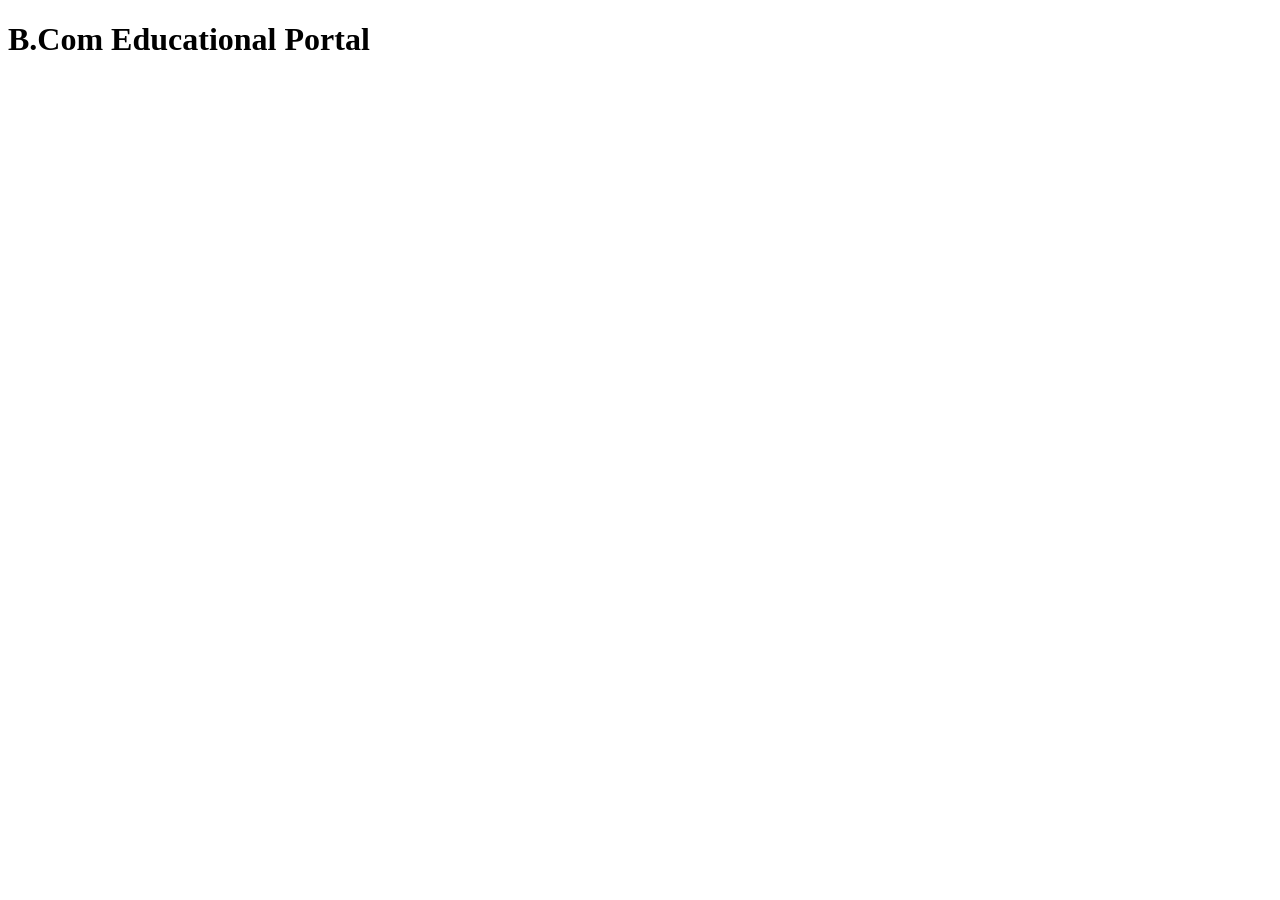
==== commit afaadefb: "Create index.html" ====
--- a/index.html
+++ b/index.html
@@ -1,128 +1,17 @@
 <!DOCTYPE html>
 <html>
 <head>
-<title>Educational Video Learning Portal</title>
-
-<style>
-body {
-    font-family: Arial, sans-serif;
-    background-color: #f4f6f9;
-    margin: 0;
-}
-
-header {
-    background-color: #002147;
-    color: white;
-    padding: 20px;
-    text-align: center;
-}
-
-header img {
-    width: 80px;
-}
-
-section {
-    margin: 20px;
-    padding: 20px;
-    background: white;
-    border-radius: 10px;
-    box-shadow: 0 2px 8px rgba(0,0,0,0.1);
-}
-
-h2 {
-    color: #002147;
-}
-
-details {
-    margin-bottom: 15px;
-}
-
-summary {
-    font-weight: bold;
-    cursor: pointer;
-    color: #0b5ed7;
-    font-size: 16px;
-}
-
-iframe {
-    margin-top: 15px;
-    border-radius: 10px;
-}
-</style>
+    <title>B.Com Educational Portal</title>
+    <link rel="stylesheet" href="style.css">
 </head>
-
 <body>
 
-<header>
-    <img src="https://cdn-icons-png.flaticon.com/512/3135/3135755.png">
-    <h1>Educational Video Learning Portal</h1>
-    <p>Distraction-Free YouTube Educational Content</p>
-</header>
+    <h1>B.Com Educational Portal</h1>
 
-<section>
-<h2>B.Com (General) – Semester 6</h2>
+    <div id="content"></div>
 
-<details>
-<summary>English – Poetry & Prose (English By Nisa)</summary>
+    <button id="backBtn" onclick="goBack()" style="display:none;">⬅ Back</button>
 
-<iframe 
-width="100%" 
-height="400"
-src="https://www.youtube.com/embed/videoseries?list=Plujxb7al70ibdke4oii4d40mycuq4jnq8"
-allowfullscreen>
-</iframe>
-
-</details>
-
-<details>
-<summary>English Grammar – Part A</summary>
-
-<iframe 
-width="100%" 
-height="400"
-src="https://www.youtube.com/embed/videoseries?list=Plujxb7al70ib4mdwqipyrirrylnwjpu2d"
-allowfullscreen>
-</iframe>
-
-</details>
-
-<details>
-<summary>Cost Control & Management Accounting – Unit 1</summary>
-
-<iframe 
-width="100%" 
-height="400"
-src="https://www.youtube.com/embed/6f6fs-Sc5ek"
-allowfullscreen>
-</iframe>
-
-</details>
-
-<details>
-<summary>GST – Introduction</summary>
-
-<iframe 
-width="100%" 
-height="400"
-src="https://www.youtube.com/embed/Vvhl0u-Knky"
-allowfullscreen>
-</iframe>
-
-</details>
-
-<details>
-<summary>Research Methodology – Complete Explanation</summary>
-
-<iframe 
-width="100%" 
-height="400"
-src="https://www.youtube.com/embed/Pkmmbcs4tey"
-allowfullscreen>
-</iframe>
-
-</details>
-
-</section>
-
+    <script src="script.js"></script>
 </body>
 </html>
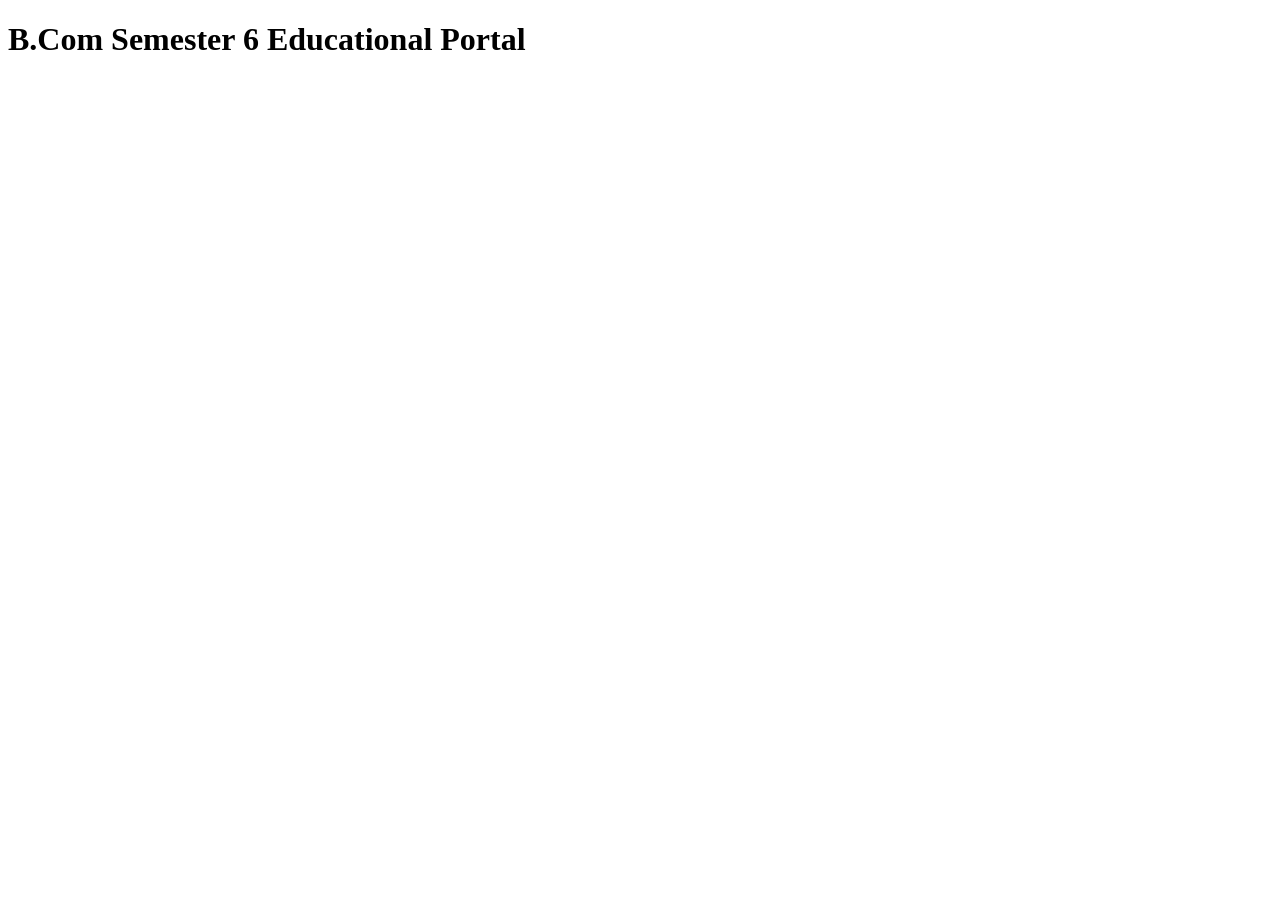
==== commit c4b1025f: "Create index.html" ====
--- a/index.html
+++ b/index.html
@@ -1,12 +1,12 @@
 <!DOCTYPE html>
 <html>
 <head>
-    <title>B.Com Educational Portal</title>
+    <title>B.Com Semester 6 Portal</title>
     <link rel="stylesheet" href="style.css">
 </head>
 <body>
 
-    <h1>B.Com Educational Portal</h1>
+    <h1>B.Com Semester 6 Educational Portal</h1>
 
     <div id="content"></div>
 
